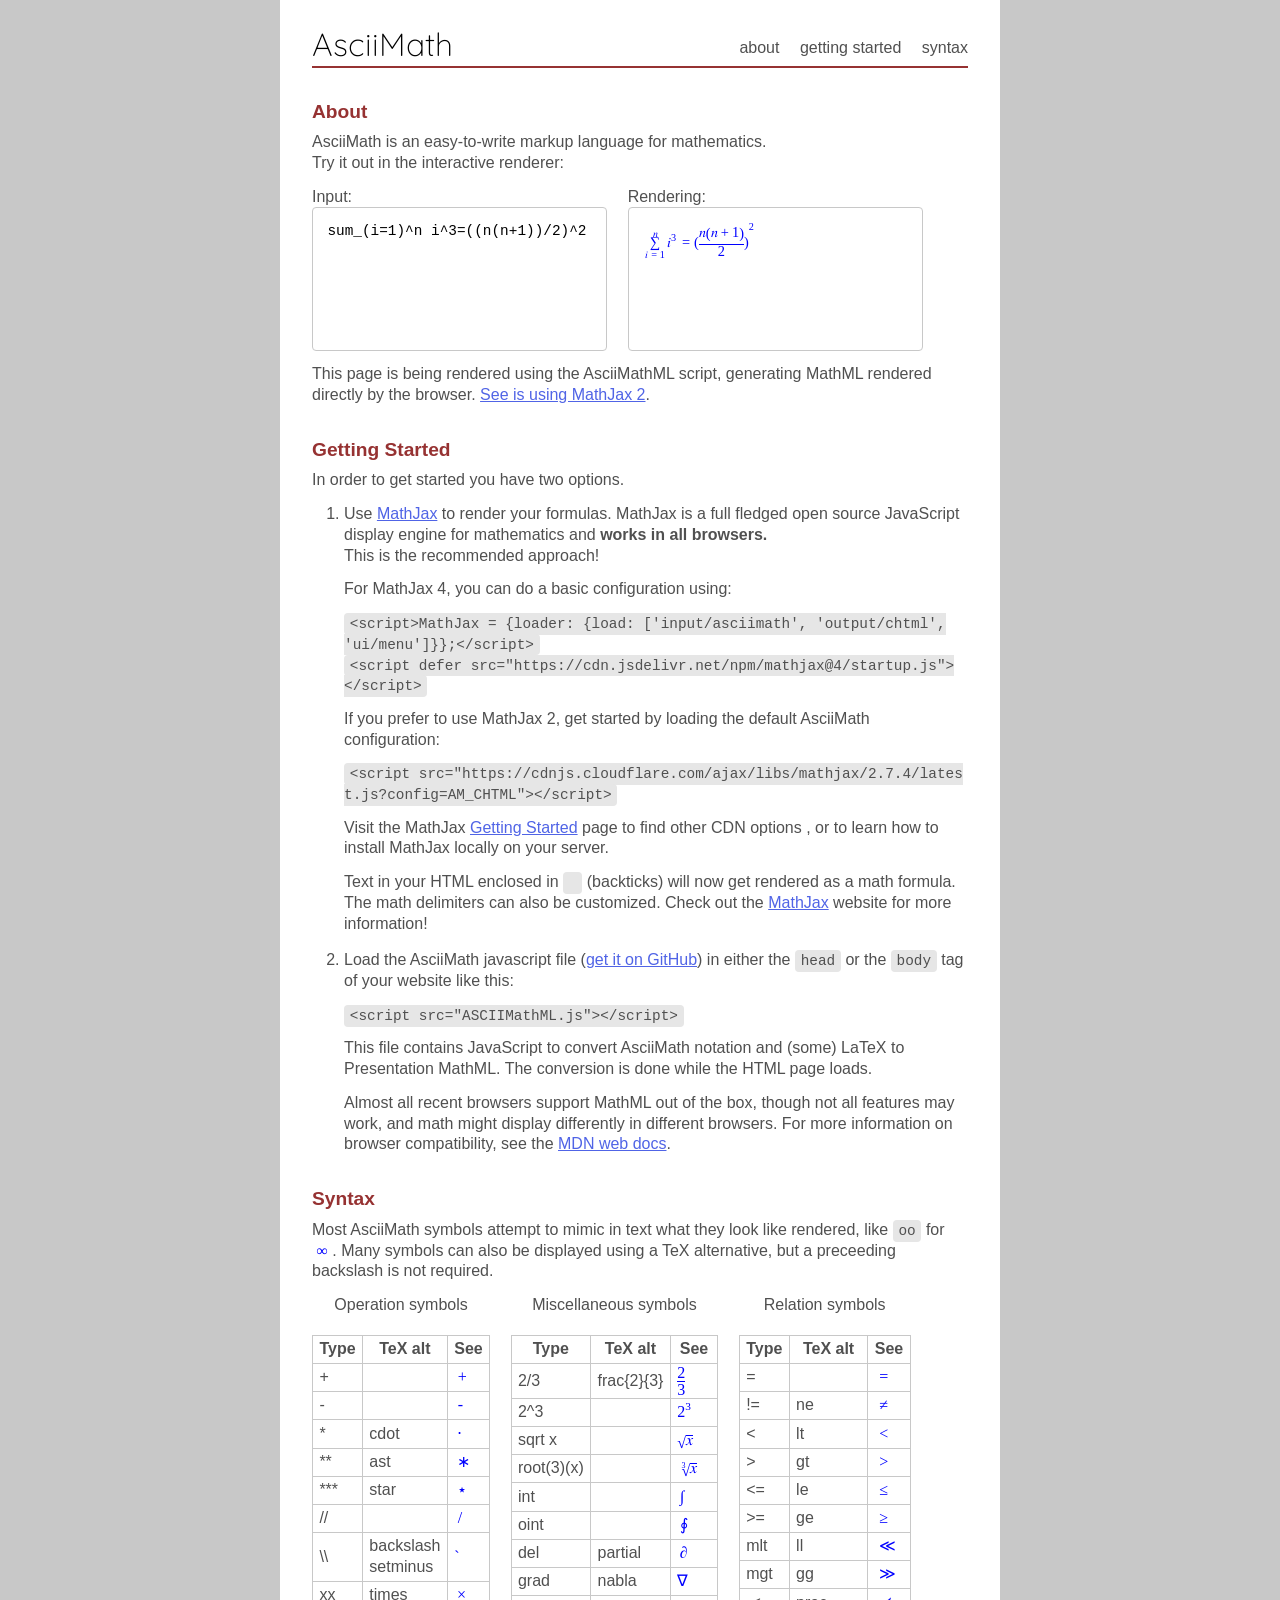
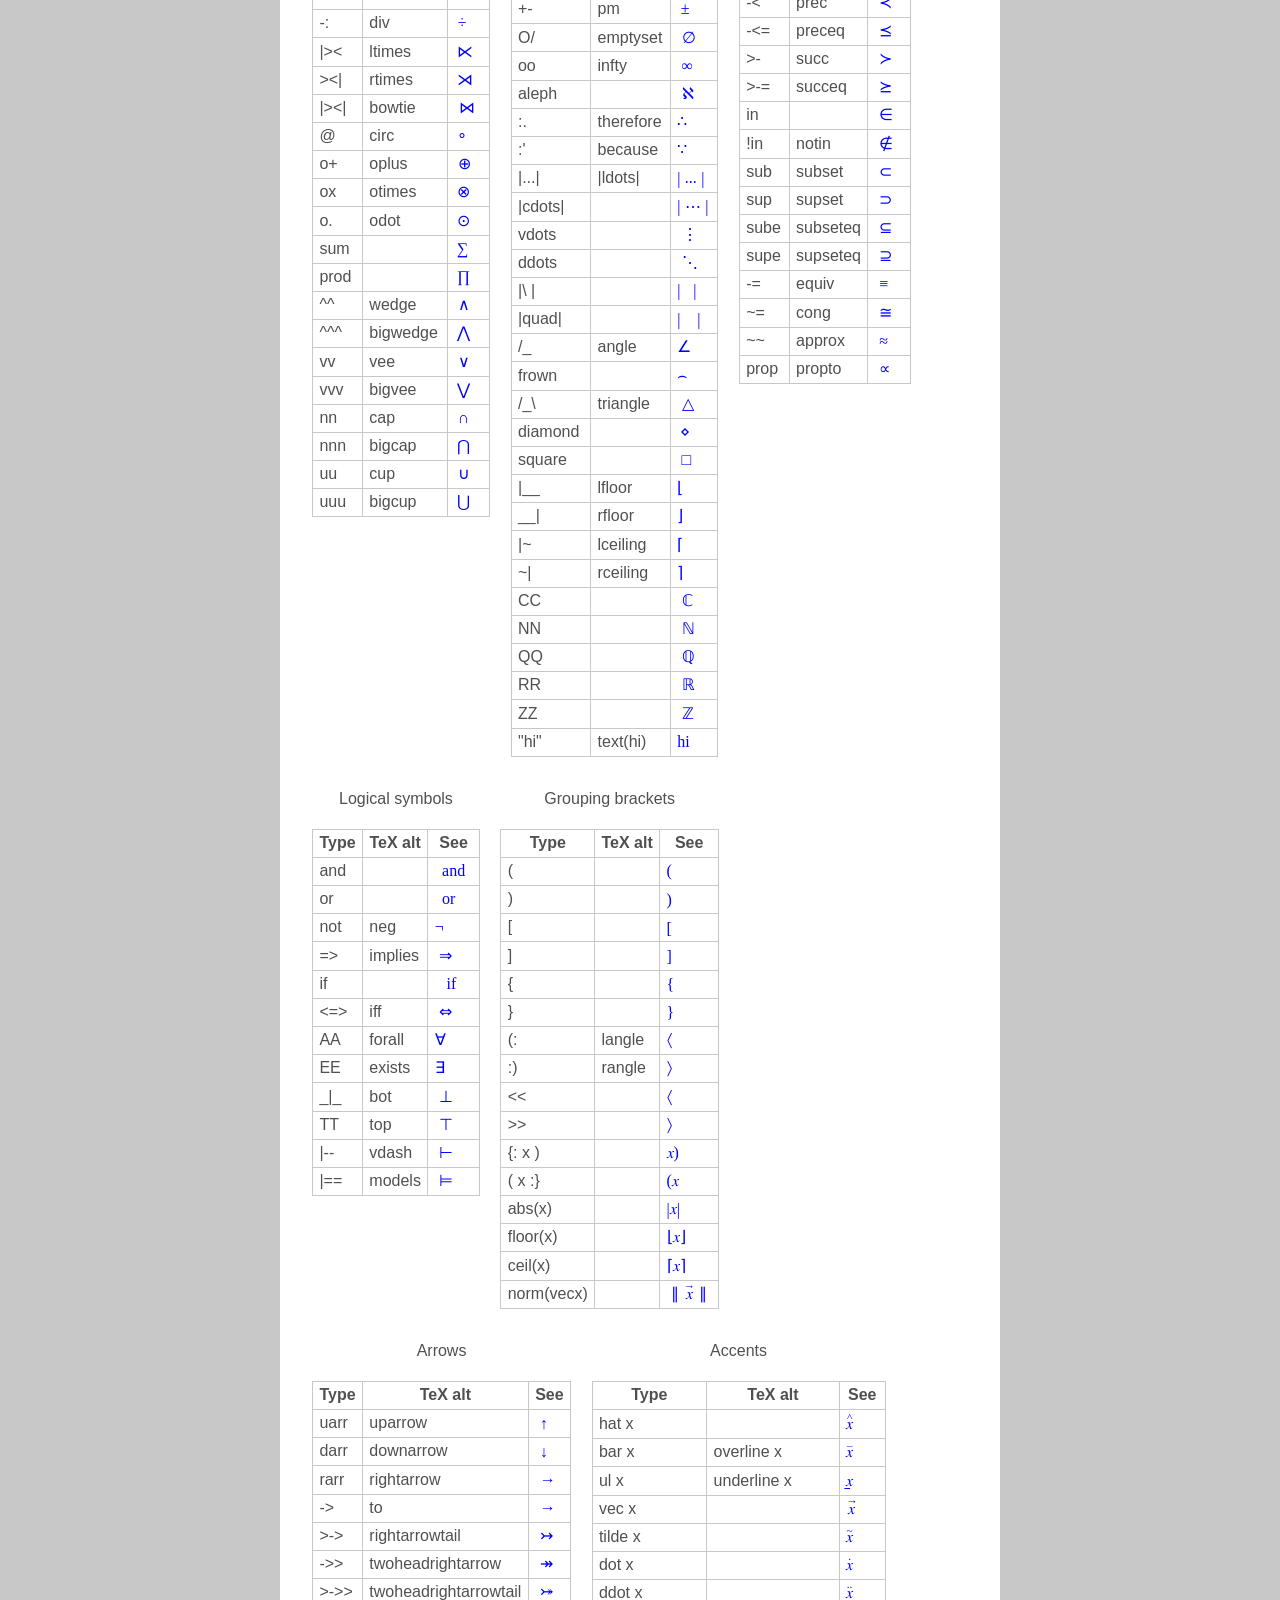
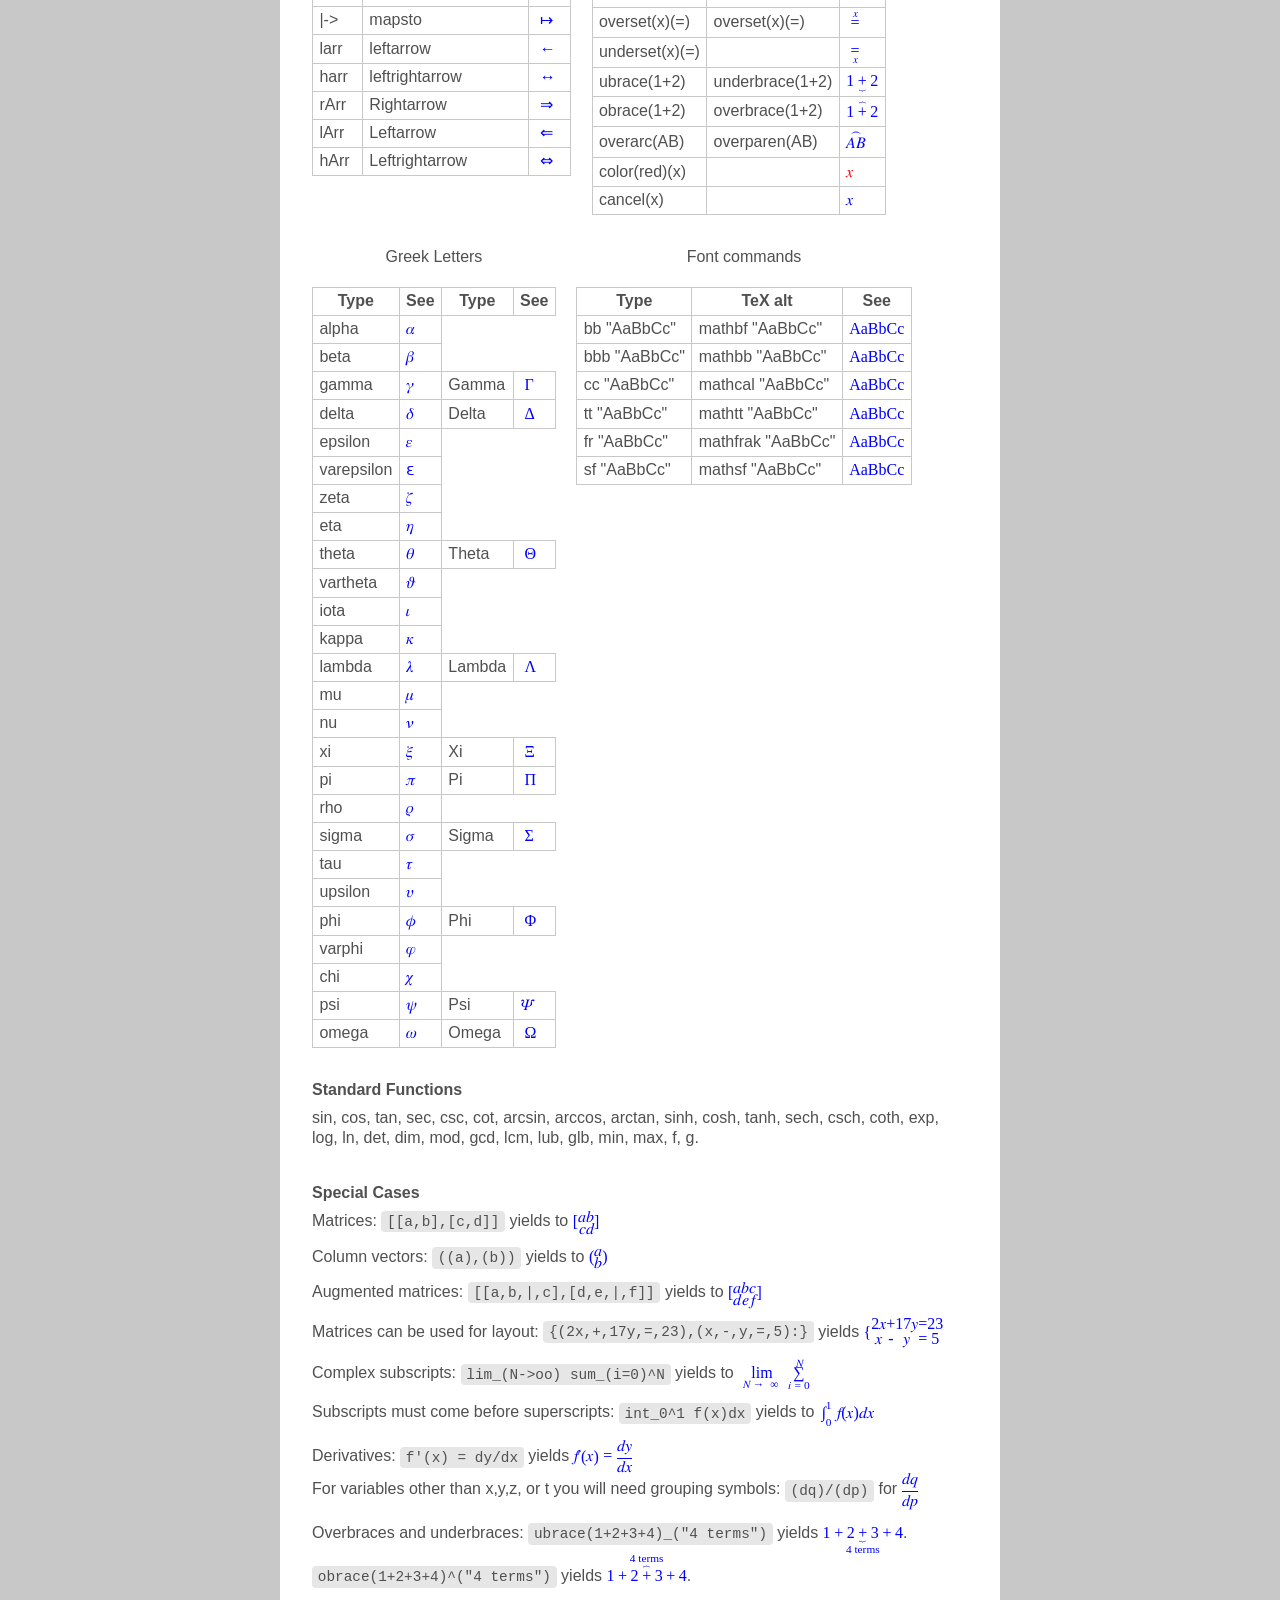
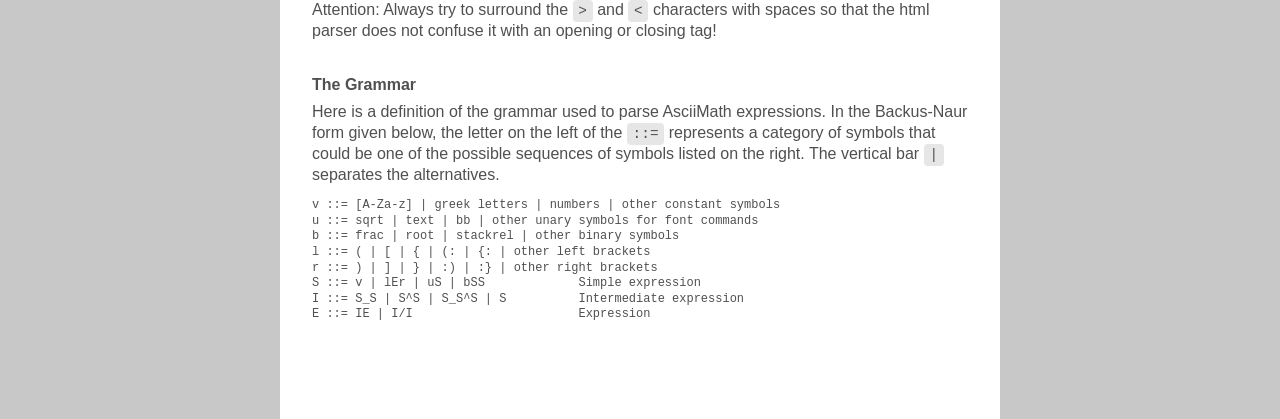
==== index-mathml.html @ 5b7b818e "Updates MathJax setup instructions, and details about native rendering. Adds page demoing native ren" ====
<!doctype html>
<html lang=en-US>
<head>
	<meta charset=UTF-8>
	<title>AsciiMath</title>
	<script>
	document.addEventListener('DOMContentLoaded', function () {
        document.getElementById('demoSource').addEventListener('input', function () {
            var demoSource = document.getElementById('demoSource');
            var demoRendering = document.getElementById('demoRendering');
            demoRendering.replaceChildren(asciimath.parseMath(demoSource.value));
        });
    });
	</script>
	<script src="js/ASCIIMathML.js"></script>
	</script>

	<link
		rel=icon
		href=img/favicon.ico
		sizes="16x16 32x32 48x48 64x64 128x128"
		type=image/x-icon>
	<link href=http://fonts.googleapis.com/css?family=Quicksand
			rel=stylesheet type=text/css>
	<link rel=stylesheet href=css/screen.css>
	<meta name=viewport
			content="width=device-width, initial-scale=0.8,
			minimum-scale=0.8, maximum-scale=10">
	</head>
<body>

<a id="forkMe" href="https://github.com/mathjax/asciimathml">
	Fork me on GitHub
</a>

<div id="wrapper">

<nav>
	<h1>AsciiMath</h1>

	<div id="links">
		<a href="#about">about</a>
		<a href="#gettingStarted">getting started</a>
		<a href="#syntax">syntax</a>
	</div>
</nav>

<article>
<section id="about">
	<h2>About</h2>

	<p>AsciiMath is an easy-to-write markup language for mathematics.<br>
		Try it out in the interactive renderer:</p>

	<div class="leftColumn">
		<label for="demoSource">Input:</label>
		<br/>

		<textarea class="ioArea" id="demoSource">sum_(i=1)^n i^3=((n(n+1))/2)^2</textarea>
	</div>

	<div class="rightColumn">
		<label for="demoRendering">Rendering:</label>
		<br/>

		<div class="ioArea" id="demoRendering">
			`sum_(i=1)^n i^3=((n(n+1))/2)^2`
		</div>
	</div>

    <p>This page is being rendered using the AsciiMathML script, 
        generating MathML rendered directly by the browser.
        <a href="index.html">See is using MathJax 2</a>.
    </p>
</section>

<section id="gettingStarted">
	<h2>Getting Started</h2>

	<p>In order to get started you have two options.
    </p>

	<ol>
		<li>
			<p>Use <a href=https://mathjax.org/>MathJax</a> to render your formulas.
				MathJax is a full fledged open source JavaScript display engine for
				mathematics and <strong>works in all browsers.</strong><br/>
				This is the recommended approach!</p>

			<p>For MathJax 4, you can do a basic configuration using:</p>
			<p>
				<code>&lt;script&gt;MathJax = {loader: {load: ['input/asciimath', 'output/chtml', 'ui/menu']}};&lt;/script&gt;</code><br/>
				<code>&lt;script defer src="https://cdn.jsdelivr.net/npm/mathjax@4/startup.js"&gt;&lt;/script&gt;</code>

			</p>
			<p>If you prefer to use MathJax 2, get started by loading the default AsciiMath configuration:</p>

			<p>
				<code>&lt;script
					src=&quot;https://cdnjs.cloudflare.com/ajax/libs/mathjax/2.7.4/latest.js?config=AM_CHTML&quot;&gt;&lt;/script&gt;</code>
			</p>
	
			<p>Visit the MathJax <a href="https://www.mathjax.org/#gettingstarted">Getting Started</a> 
				page to find other CDN options , or to learn how to install MathJax locally on your server.</p> 
				
			<p>Text in your HTML enclosed in <code>`</code> (backticks) will now get
				rendered as a math formula. The math delimiters can also be customized.
				Check out the <a href=https://mathjax.org/>MathJax</a> website for more
				information!</p>
		</li>
		<li>
			<p>Load the AsciiMath javascript file
				(<a href="http://git.io/X84VQQ">get it on GitHub</a>)
				in either the <code>head</code> or the <code>body</code>
				tag of your website like this:</p>

			<p>
				<code>&lt;script
					src=&quot;ASCIIMathML.js&quot;&gt;&lt;/script&gt;</code>
			</p>

			<p>This file contains JavaScript to convert AsciiMath
				notation and (some) LaTeX to Presentation MathML. The conversion
				is done while the HTML page loads.</p>

			<p>Almost all recent browsers support MathML out of the box,
				though not all features may work, and math might display 
				differently in different browsers.
				For more information on browser compatibility, see the 
				<a href="https://developer.mozilla.org/en-US/docs/Web/MathML/Element/math#browser_compatibility">MDN web docs</a>.</p>

		</li>
	</ol>
</section>

<section id="syntax">
<h2>Syntax</h2>

	<p>Most AsciiMath symbols attempt to mimic in text what they look like 
	   rendered, like <code>oo</code> for `oo`.  Many symbols can also be
	   displayed using a TeX alternative, but a preceeding backslash is not 
	   required.</p>
<table>
	<caption>Operation symbols</caption>
	<thead>
	<tr>
		<th>Type</th>
		<th>TeX alt</th>
		<th>See</th>
	</tr>
	</thead>
	<tbody>
	<tr>
		<td>+</td>
		<td></td>
		<td>`+`</td>
	</tr>
	<tr>
		<td>-</td>
		<td></td>
		<td>`-`</td>
	</tr>
	<tr>
		<td>*</td>
		<td>cdot</td>
		<td>`*`</td>
	</tr>
	<tr>
		<td>**</td>
		<td>ast</td>
		<td>`**`</td>
	</tr>
	<tr>
		<td>***</td>
		<td>star</td>
		<td>`***`</td>
	</tr>
	<tr>
		<td>//</td>
		<td></td>
		<td>`//`</td>
	</tr>
	<tr>
		<td>\\</td>
		<td>backslash<br/>setminus</td>
		<td>`\\`</td>
	</tr>
	<tr>
		<td>xx</td>
		<td>times</td>
		<td>`xx`</td>
	</tr>
	<tr>
		<td>-:</td>
		<td>div</td>
		<td>`-:`</td>
	</tr>
	<tr>
		<td>|&gt;&lt;</td>
		<td>ltimes</td>
		<td>`|&gt;&lt;`</td>
	</tr>
	<tr>
		<td>&gt;&lt;|</td>
		<td>rtimes</td>
		<td>`&gt;&lt;|`</td>
	</tr>
	<tr>
		<td>|&gt;&lt;|</td>
		<td>bowtie</td>
		<td>`|&gt;&lt;|`</td>
	</tr>
	
	<tr>
		<td>@</td>
		<td>circ</td>
		<td>`@`</td>
	</tr>
	<tr>
		<td>o+</td>
		<td>oplus</td>
		<td>`o+`</td>
	</tr>
	<tr>
		<td>ox</td>
		<td>otimes</td>
		<td>`ox`</td>
	</tr>
	<tr>
		<td>o.</td>
		<td>odot</td>
		<td>`o.`</td>
	</tr>
	<tr>
		<td>sum</td>
		<td></td>
		<td>`sum`</td>
	</tr>
	<tr>
		<td>prod</td>
		<td></td>
		<td>`prod`</td>
	</tr>
	<tr>
		<td>^^</td>
		<td>wedge</td>
		<td>`^^`</td>
	</tr>
	<tr>
		<td>^^^</td>
		<td>bigwedge</td>
		<td>`^^^`</td>
	</tr>
	<tr>
		<td>vv</td>
		<td>vee</td>
		<td>`vv`</td>
	</tr>
	<tr>
		<td>vvv</td>
		<td>bigvee</td>
		<td>`vvv`</td>
	</tr>
	<tr>
		<td>nn</td>
		<td>cap</td>
		<td>`nn`</td>
	</tr>
	<tr>
		<td>nnn</td>
		<td>bigcap</td>
		<td>`nnn`</td>
	</tr>
	<tr>
		<td>uu</td>
		<td>cup</td>
		<td>`uu`</td>
	</tr>
	<tr>
		<td>uuu</td>
		<td>bigcup</td>
		<td>`uuu`</td>
	</tr>
	</tbody>
</table>

<table>
	<caption>Miscellaneous symbols</caption>
	<thead>
	<tr>
		<th>Type</th>
		<th>TeX alt</th>
		<th>See</th>
	</tr>
	</thead>
	<tbody>
	<tr>
		<td>2/3</td>
		<td>frac{2}{3}</td>
		<td>`2/3`</td>
	</tr>
	<tr>
		<td>2^3</td>
		<td></td>
		<td>`2^3`</td>
	</tr>
	<tr>
		<td>sqrt x</td>
		<td></td>
		<td>`sqrt x`</td>
	</tr>

	<tr>
		<td>root(3)(x)</td>
		<td></td>
		<td>`root(3)(x)`</td>
	</tr>
	<tr>
		<td>int</td>
		<td></td>
		<td>`int`</td>
	</tr>

	<tr>
		<td>oint</td>
		<td></td>
		<td>`oint`</td>
	</tr>
	<tr>
		<td>del</td>
		<td>partial</td>
		<td>`del`</td>
	</tr>
	<tr>
		<td>grad</td>
		<td>nabla</td>
		<td>`grad`</td>
	</tr>
	<tr>
		<td>+-</td>
		<td>pm</td>
		<td>`+-`</td>
	</tr>
	<tr>
		<td>O/</td>
		<td>emptyset</td>
		<td>`O/`</td>
	</tr>
	<tr>
		<td>oo</td>
		<td>infty</td>
		<td>`oo`</td>
	</tr>
	<tr>
		<td>aleph</td>
		<td></td>
		<td>`aleph`</td>
	</tr>
	
	<tr>
		<td>:.</td>
		<td>therefore</td>
		<td>`:.`</td>
	</tr>
	<tr>
		<td>:'</td>
		<td>because</td>
		<td>`:'`</td>
	</tr>
	<tr>
		<td>|...|</td>
		<td>|ldots|</td>
		<td>`|...|`</td>
	</tr>
	<tr>
		<td>|cdots|</td>
		<td></td>
		<td>`|cdots|`</td>
	</tr>
	<tr>
		<td>vdots</td>
		<td></td>
		<td>`vdots`</td>
	</tr>
	<tr>
		<td>ddots</td>
		<td></td>
		<td>`ddots`</td>
	</tr>
	<tr>
		<td>|\ |</td>
		<td></td>
		<td>`|\ |`</td>
	</tr>
	<tr>
		<td>|quad|</td>
		<td></td>
		<td>`|quad|`</td>
	</tr>
	<tr>
		<td>/_</td>
		<td>angle</td>
		<td>`/_`</td>
	</tr>
	<tr>
		<td>frown</td>
		<td></td>
		<td>`frown`</td>
	</tr>
	<tr>
		<td>/_\</td>
		<td>triangle</td>
		<td>`/_\\ `</td>
	</tr>
	<tr>
		<td>diamond</td>
		<td></td>
		<td>`diamond`</td>
	</tr>
	<tr>
		<td>square</td>
		<td></td>
		<td>`square`</td>
	</tr>
	<tr>
		<td>|__</td>
		<td>lfloor</td>
		<td>`|__`</td>
	</tr>
	<tr>
		<td>__|</td>
		<td>rfloor</td>
		<td>`__|`</td>
	</tr>
	<tr>
		<td>|~</td>
		<td>lceiling</td>
		<td>`|~`</td>
	</tr>
	<tr>
		<td>~|</td>
		<td>rceiling</td>
		<td>`~|`</td>
	</tr>
	<tr>
		<td>CC</td>
		<td></td>
		<td>`CC`</td>
	</tr>
	<tr>
		<td>NN</td>
		<td></td>
		<td>`NN`</td>
	</tr>
	<tr>
		<td>QQ</td>
		<td></td>
		<td>`QQ`</td>
	</tr>
	<tr>
		<td>RR</td>
		<td></td>
		<td>`RR`</td>
	</tr>
	<tr>
		<td>ZZ</td>
		<td></td>
		<td>`ZZ`</td>
	</tr>
	<tr>
		<td>&quot;hi&quot;</td>
		<td>text(hi)</td>
		<td>`&quot;hi&quot;`</td>
	</tr>
	</tbody>
</table>

<table>
	<caption>Relation symbols</caption>
	<thead>
	<tr>
		<th>Type</th>
		<th>TeX alt</th>
		<th>See</th>
	</tr>
	</thead>
	<tbody>
	<tr>
		<td>=</td>
		<td></td>
		<td>`=`</td>
	</tr>
	<tr>
		<td>!=</td>
		<td>ne</td>
		<td>`!=`</td>
	</tr>
	<tr>
		<td>&lt;</td>
		<td>lt</td>
		<td>`&lt;`</td>
	</tr>
	<tr>
		<td>&gt;</td>
		<td>gt</td>
		<td>`&gt;`</td>
	</tr>
	<tr>
		<td>&lt;=</td>
		<td>le</td>
		<td>`&lt;=`</td>
	</tr>
	<tr>
		<td>&gt;=</td>
		<td>ge</td>
		<td>`&gt;=`</td>
	</tr>
	<tr>
		<td>mlt</td>
		<td>ll</td>
		<td>`mlt`</td>
	</tr>
	<tr>
		<td>mgt</td>
		<td>gg</td>
		<td>`mgt`</td>
	</tr>
	<tr>
		<td>-&lt;</td>
		<td>prec</td>
		<td>`-&lt;`</td>
	</tr>
	<tr>
		<td>-&lt;=</td>
		<td>preceq</td>
		<td>`-&lt;=`</td>
	</tr>
	<tr>
		<td>&gt;-</td>
		<td>succ</td>
		<td>`&gt;-`</td>
	</tr>
	<tr>
		<td>&gt;-=</td>
		<td>succeq</td>
		<td>`&gt;-=`</td>
	</tr>
	<tr>
		<td>in</td>
		<td></td>
		<td>`in`</td>
	</tr>
	<tr>
		<td>!in</td>
		<td>notin</td>
		<td>`!in`</td>
	</tr>
	<tr>
		<td>sub</td>
		<td>subset</td>
		<td>`sub`</td>
	</tr>
	<tr>
		<td>sup</td>
		<td>supset</td>
		<td>`sup`</td>
	</tr>
	<tr>
		<td>sube</td>
		<td>subseteq</td>
		<td>`sube`</td>
	</tr>
	<tr>
		<td>supe</td>
		<td>supseteq</td>
		<td>`supe`</td>
	</tr>
	<tr>
		<td>-=</td>
		<td>equiv</td>
		<td>`-=`</td>
	</tr>
	<tr>
		<td>~=</td>
		<td>cong</td>
		<td>`~=`</td>
	</tr>
	<tr>
		<td>~~</td>
		<td>approx</td>
		<td>`~~`</td>
	</tr>
	<tr>
		<td>prop</td>
		<td>propto</td>
		<td>`prop`</td>
	</tr>
	</tbody>
</table>

<table>
	<caption>Logical symbols</caption>
	<thead>
	<tr>
		<th>Type</th>
		<th>TeX alt</th>
		<th>See</th>
	</tr>
	</thead>
	<tbody>
	<tr>
		<td>and</td>
		<td></td>
		<td>`and`</td>
	</tr>
	<tr>
		<td>or</td>
		<td></td>
		<td>`or`</td>
	</tr>
	<tr>
		<td>not</td>
		<td>neg</td>
		<td>`not`</td>
	</tr>
	<tr>
		<td>=&gt;</td>
		<td>implies</td>
		<td>`=&gt;`</td>
	</tr>
	<tr>
		<td>if</td>
		<td></td>
		<td>`if`</td>
	</tr>
	<tr>
		<td>&lt;=&gt;</td>
		<td>iff</td>
		<td>`iff`</td>
	</tr>
	<tr>
		<td>AA</td>
		<td>forall</td>
		<td>`AA`</td>
	</tr>
	<tr>
		<td>EE</td>
		<td>exists</td>	
		<td>`EE`</td>
	</tr>
	<tr>
		<td>_|_</td>
		<td>bot</td>
		<td>`_|_`</td>
	</tr>
	<tr>
		<td>TT</td>
		<td>top</td>
		<td>`TT`</td>
	</tr>
	<tr>
		<td>|--</td>
		<td>vdash</td>
		<td>`|--`</td>
	</tr>
	<tr>
		<td>|==</td>
		<td>models</td>
		<td>`|==`</td>
	</tr>
	</tbody>
</table>

<table>
	<caption>Grouping brackets</caption>
	<thead>
	<tr>
		<th>Type</th>
		<th>TeX alt</th>
		<th>See</th>
	</tr>
	</thead>
	<tbody>
	<tr>
		<td>(</td>
		<td></td>
		<td>`(`</td>
	</tr>
	<tr>
		<td>)</td>
		<td></td>
		<td>`)`</td>
	</tr>
	<tr>
		<td>[</td>
		<td></td>
		<td>`[`</td>
	</tr>
	<tr>
		<td>]</td>
		<td></td>
		<td>`]`</td>
	</tr>
	<tr>
		<td>{</td>
		<td></td>
		<td>`{`</td>
	</tr>
	<tr>
		<td>}</td>
		<td></td>
		<td>`}`</td>
	</tr>
	<tr>
		<td>(:</td>
		<td>langle</td>
		<td>`(:`</td>
	</tr>
	<tr>
		<td>:)</td>
		<td>rangle</td>
		<td>`:)`</td>
	</tr>
	<tr>
		<td>&lt;&lt;</td>
		<td></td>
		<td>`&lt;&lt;`</td>
	</tr>
	<tr>
		<td>&gt;&gt;</td>
		<td></td>
		<td>`&gt;&gt;`</td>
	</tr> 
	<tr>
		<td>{: x )</td>
		<td></td>
		<td>`{: x )`</td>
	</tr>
	<tr>
		<td>( x :}</td>
		<td></td>
		<td>`( x :}`</td>
	</tr>    
	<tr>
		<td>abs(x)</td>
		<td></td>
		<td>`abs(x)`</td>
	</tr>
	<tr>
		<td>floor(x)</td>
		<td></td>
		<td>`floor(x)`</td>
	</tr>
	<tr>
		<td>ceil(x)</td>
		<td></td>
		<td>`ceil(x)`</td>
	</tr>
	<tr>
		<td>norm(vecx)</td>
		<td></td>
		<td>`norm(vecx)`</td>
	</tr>
	</tbody>
</table>

<table>
	<caption>Arrows</caption>
	<thead>
	<tr>
		<th>Type</th>
		<th>TeX alt</th>
		<th>See</th>
	</tr>
	</thead>
	<tbody>
	<tr>
		<td>uarr</td>
		<td>uparrow</td>
		<td>`uarr`</td>
	</tr>
	<tr>
		<td>darr</td>
		<td>downarrow</td>
		<td>`darr`</td>
	</tr>
	<tr>
		<td>rarr</td>
		<td>rightarrow</td>
		<td>`rarr`</td>
	</tr>
	<tr>
		<td>-&gt;</td>
		<td>to</td>
		<td>`-&gt;`</td>
	</tr>
	<tr>
		<td>&gt;-&gt;</td>
		<td>rightarrowtail</td>
		<td>`&gt;-&gt;`</td>
	</tr>
	<tr>
		<td>-&gt;&gt;</td>
		<td>twoheadrightarrow</td>
		<td>`-&gt;&gt;`</td>
	</tr>
	<tr>
		<td>&gt;-&gt;&gt;</td>
		<td>twoheadrightarrowtail</td>
		<td>`&gt;-&gt;&gt;`</td>
	</tr>
	<tr>
		<td>|-&gt;</td>
		<td>mapsto</td>
		<td>`|-&gt;`</td>
	</tr>
	<tr>
		<td>larr</td>
		<td>leftarrow</td>
		<td>`larr`</td>
	</tr>
	<tr>
		<td>harr</td>
		<td>leftrightarrow</td>
		<td>`harr`</td>
	</tr>
	<tr>
		<td>rArr</td>
		<td>Rightarrow</td>
		<td>`rArr`</td>
	</tr>
	<tr>
		<td>lArr</td>
		<td>Leftarrow</td>
		<td>`lArr`</td>
	</tr>
	<tr>
		<td>hArr</td>
		<td>Leftrightarrow</td>
		<td>`hArr`</td>
	</tr>
	</tbody>
</table>

<table>
	<caption>Accents</caption>
	<thead>
	<tr>
		<th>Type</th>
		<th>TeX alt</th>
		<th>See</th>
	</tr>
	</thead>
	<tbody>
	<tr>
		<td>hat x</td>
		<td></td>
		<td>`hat x`</td>
	</tr>
	<tr>
		<td>bar x</td>
		<td>overline x</td>
		<td>`bar x`</td>
	</tr>
	<tr>
		<td>ul x</td>
		<td>underline x</td>
		<td>`ul x`</td>
	</tr>
	<tr>
		<td>vec x</td>
		<td></td>
		<td>`vec x`</td>
	</tr>
	<tr>
		<td>tilde x</td>
		<td></td>
		<td>`tilde x`</td>
	</tr>
	<tr>
		<td>dot x</td>
		<td></td>
		<td>`dot x`</td>
	</tr>
	<tr>
		<td>ddot x</td>
		<td></td>
		<td>`ddot x`</td>
	</tr>
	<tr>
		<td>overset(x)(=)</td>
		<td>overset(x)(=)</td>
		<td>`overset(x)(=)`</td>
	</tr>
	<tr>
		<td>underset(x)(=)</td>
		<td></td>
		<td>`underset(x)(=)`</td>
	</tr>
	<tr>
		<td>ubrace(1+2)</td>
		<td>underbrace(1+2)</td>
		<td>`ubrace(1+2)`</td>
	</tr>
	<tr>
		<td>obrace(1+2)</td>
		<td>overbrace(1+2)</td>
		<td>`obrace(1+2)`</td>
	</tr>
	<tr>
		<td>overarc(AB)</td>
		<td>overparen(AB)</td>
		<td>`overarc(AB)`</td>
	</tr>
	<tr>
		<td>color(red)(x)</td>
		<td></td>
		<td>`color(red)(x)`</td>
	</tr>
	<tr>
		<td>cancel(x)</td>
		<td></td>
		<td>`cancel(x)`</td>
	</tr>
	</tbody>
</table>

<table>
	<caption>Greek Letters</caption>
	<thead>
	<tr>
		<th>Type</th>
		<th>See</th>
		<th>Type</th>
		<th>See</th>
	</tr>
	</thead>
	<tbody>
	<tr>
		<td>alpha</td>
		<td>`alpha`</td>
	</tr>
	<tr>
		<td>beta</td>
		<td>`beta`</td>
	</tr>
	<tr>
		<td>gamma</td>
		<td>`gamma`</td>
		<td>Gamma</td>
		<td>`Gamma`</td>
	</tr>
	<tr>
		<td>delta</td>
		<td>`delta`</td>
		<td>Delta</td>
		<td>`Delta`</td>
	</tr>
	<tr>
		<td>epsilon</td>
		<td>`epsilon`</td>
	</tr>
	<tr>
		<td>varepsilon</td>
		<td>`varepsilon`</td>
	</tr>
	<tr>
		<td>zeta</td>
		<td>`zeta`</td>
	</tr>
	<tr>
		<td>eta</td>
		<td>`eta`</td>
	</tr>
	<tr>
		<td>theta</td>
		<td>`theta`</td>
		<td>Theta</td>
		<td>`Theta`</td>
	</tr>
	<tr>
		<td>vartheta</td>
		<td>`vartheta`</td>
	</tr>
	<tr>
		<td>iota</td>
		<td>`iota`</td>
	</tr>
	<tr>
		<td>kappa</td>
		<td>`kappa`</td>
	</tr>
	<tr>
		<td>lambda</td>
		<td>`lambda`</td>
		<td>Lambda</td>
		<td>`Lambda`</td>
	</tr>
	<tr>
		<td>mu</td>
		<td>`mu`</td>
	</tr>
	<tr>
		<td>nu</td>
		<td>`nu`</td>
	</tr>
	<tr>
		<td>xi</td>
		<td>`xi`</td>
		<td>Xi</td>
		<td>`Xi`</td>
	</tr>
	<tr>
		<td>pi</td>
		<td>`pi`</td>
		<td>Pi</td>
		<td>`Pi`</td>
	</tr>
	<tr>
		<td>rho</td>
		<td>`rho`</td>
	</tr>
	<tr>
		<td>sigma</td>
		<td>`sigma`</td>
		<td>Sigma</td>
		<td>`Sigma`</td>
	</tr>
	<tr>
		<td>tau</td>
		<td>`tau`</td>
	</tr>
	
	<tr>
		<td>upsilon</td>
		<td>`upsilon`</td>
	</tr>
	<tr>
		<td>phi</td>
		<td>`phi`</td>
		<td>Phi</td>
		<td>`Phi`</td>
	</tr>
	<tr>
		<td>varphi</td>
		<td>`varphi`</td>
	</tr>
	<tr>
		<td>chi</td>
		<td>`chi`</td>
	</tr>
	<tr>
		<td>psi</td>
		<td>`psi`</td>
		<td>Psi</td>
		<td>`Psi`</td>
	</tr>
	<tr>
		<td>omega</td>
		<td>`omega`</td>
		<td>Omega</td>
		<td>`Omega`</td>
	</tr>

	</tbody>
</table>

<table>
	<caption>Font commands</caption>
	<thead>
	<tr>
		<th>Type</th>
		<th>TeX alt</th>
		<th>See</th>
	</tr>
	</thead>
	<tbody>
	<tr>
		<td>bb "AaBbCc"</td>
		<td>mathbf "AaBbCc"</td>
		<td>`bb "AaBbCc"`</td>
	</tr>
	<tr>
		<td>bbb "AaBbCc"</td>
		<td>mathbb "AaBbCc"</td>
		<td>`bbb "AaBbCc"`</td>
	</tr>
	<tr>
		<td>cc "AaBbCc"</td>
		<td>mathcal "AaBbCc"</td>
		<td>`cc "AaBbCc"`</td>
	</tr>
	<tr>
		<td>tt "AaBbCc"</td>
		<td>mathtt "AaBbCc"</td>
		<td>`tt "AaBbCc"`</td>
	</tr>
	<tr>
		<td>fr "AaBbCc"</td>
		<td>mathfrak "AaBbCc"</td>
		<td>`fr "AaBbCc"`</td>
	</tr>
	<tr>
		<td>sf "AaBbCc"</td>
		<td>mathsf "AaBbCc"</td>
		<td>`sf "AaBbCc"`</td>
	</tr>
	</tbody>
</table>
<br/>

<h3>Standard Functions</h3>

<p>sin, cos, tan, sec, csc, cot, 
arcsin, arccos, arctan, sinh, cosh, tanh, sech, csch, coth, exp, log, ln,
det, dim, mod, gcd, lcm, lub, glb, min, max, f, g.</p>

<br/>

<h3>Special Cases</h3>

<p>Matrices: <code>[[a,b],[c,d]]</code> yields to `[[a,b],[c,d]]`</p>

<p>Column vectors: <code>((a),(b))</code> yields to `((a),(b))`</p>

<p>Augmented matrices: <code>[[a,b,|,c],[d,e,|,f]]</code> yields to `[[a,b,|,c],[d,e,|,f]]`</p>

<p>Matrices can be used for layout:
 <code>{(2x,+,17y,=,23),(x,-,y,=,5):}</code> yields
 `{(2x,+,17y,=,23),(x,-,y,=,5):}`</p>
 
<p>Complex subscripts: <code>lim_(N->oo) sum_(i=0)^N</code> yields to `lim_(N->oo) sum_(i=0)^N`</p>

<p>Subscripts must come before superscripts:
	<code>int_0^1 f(x)dx</code> yields to `int_0^1 f(x)dx`</p>
	
<p>Derivatives: <code> f'(x) = dy/dx</code> yields `f'(x) = dy/dx`<br/>
	For variables other than x,y,z, or t you will need grouping symbols: 
	<code> (dq)/(dp)</code> for `(dq)/(dp)`</p>

<p>Overbraces and underbraces:
	<code>ubrace(1+2+3+4)_("4 terms")</code> yields `ubrace(1+2+3+4)_("4 terms")`.<br/>
	<code>obrace(1+2+3+4)^("4 terms")</code> yields `obrace(1+2+3+4)^("4 terms")`.
</p>

<p>Attention: Always try to surround the <code>&gt;</code> and
	<code>&lt;</code> characters with spaces so that the html parser does not
	confuse it with an opening or closing tag!</p>
<br/>


<h3>The Grammar</h3>

<p>Here is a definition of the grammar used to parse AsciiMath expressions.
	In the Backus-Naur form given below, the letter on the left of the
	<code>::=</code> represents a category of symbols that could be one
	of the possible sequences of symbols listed on the right.
	The vertical bar <code>|</code> separates the alternatives.</p>

<pre id=grammar>
v ::= [A-Za-z] | greek letters | numbers | other constant symbols
u ::= sqrt | text | bb | other unary symbols for font commands
b ::= frac | root | stackrel | other binary symbols
l ::= ( | [ | { | (: | {: | other left brackets
r ::= ) | ] | } | :) | :} | other right brackets
S ::= v | lEr | uS | bSS             Simple expression
I ::= S_S | S^S | S_S^S | S          Intermediate expression
E ::= IE | I/I                       Expression
</pre>

</section>

</article>
</div>


</body>
</html>
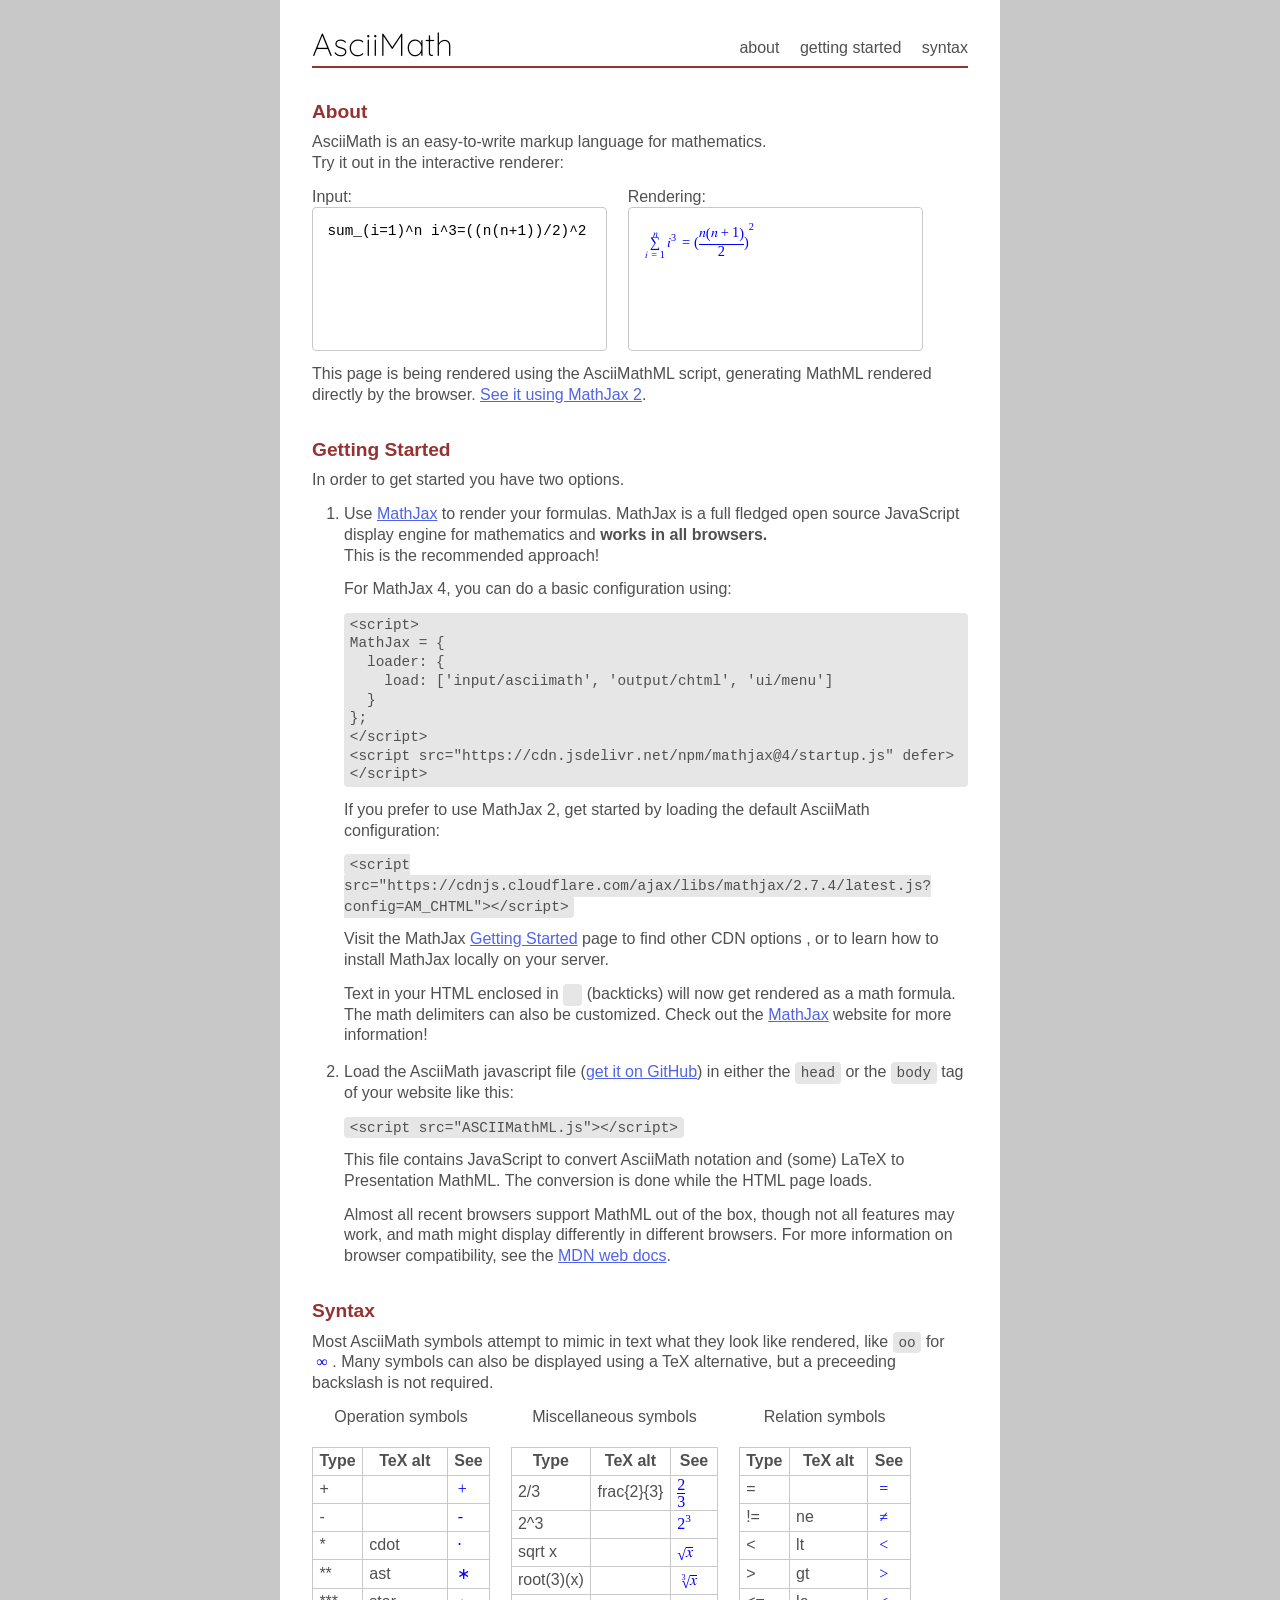
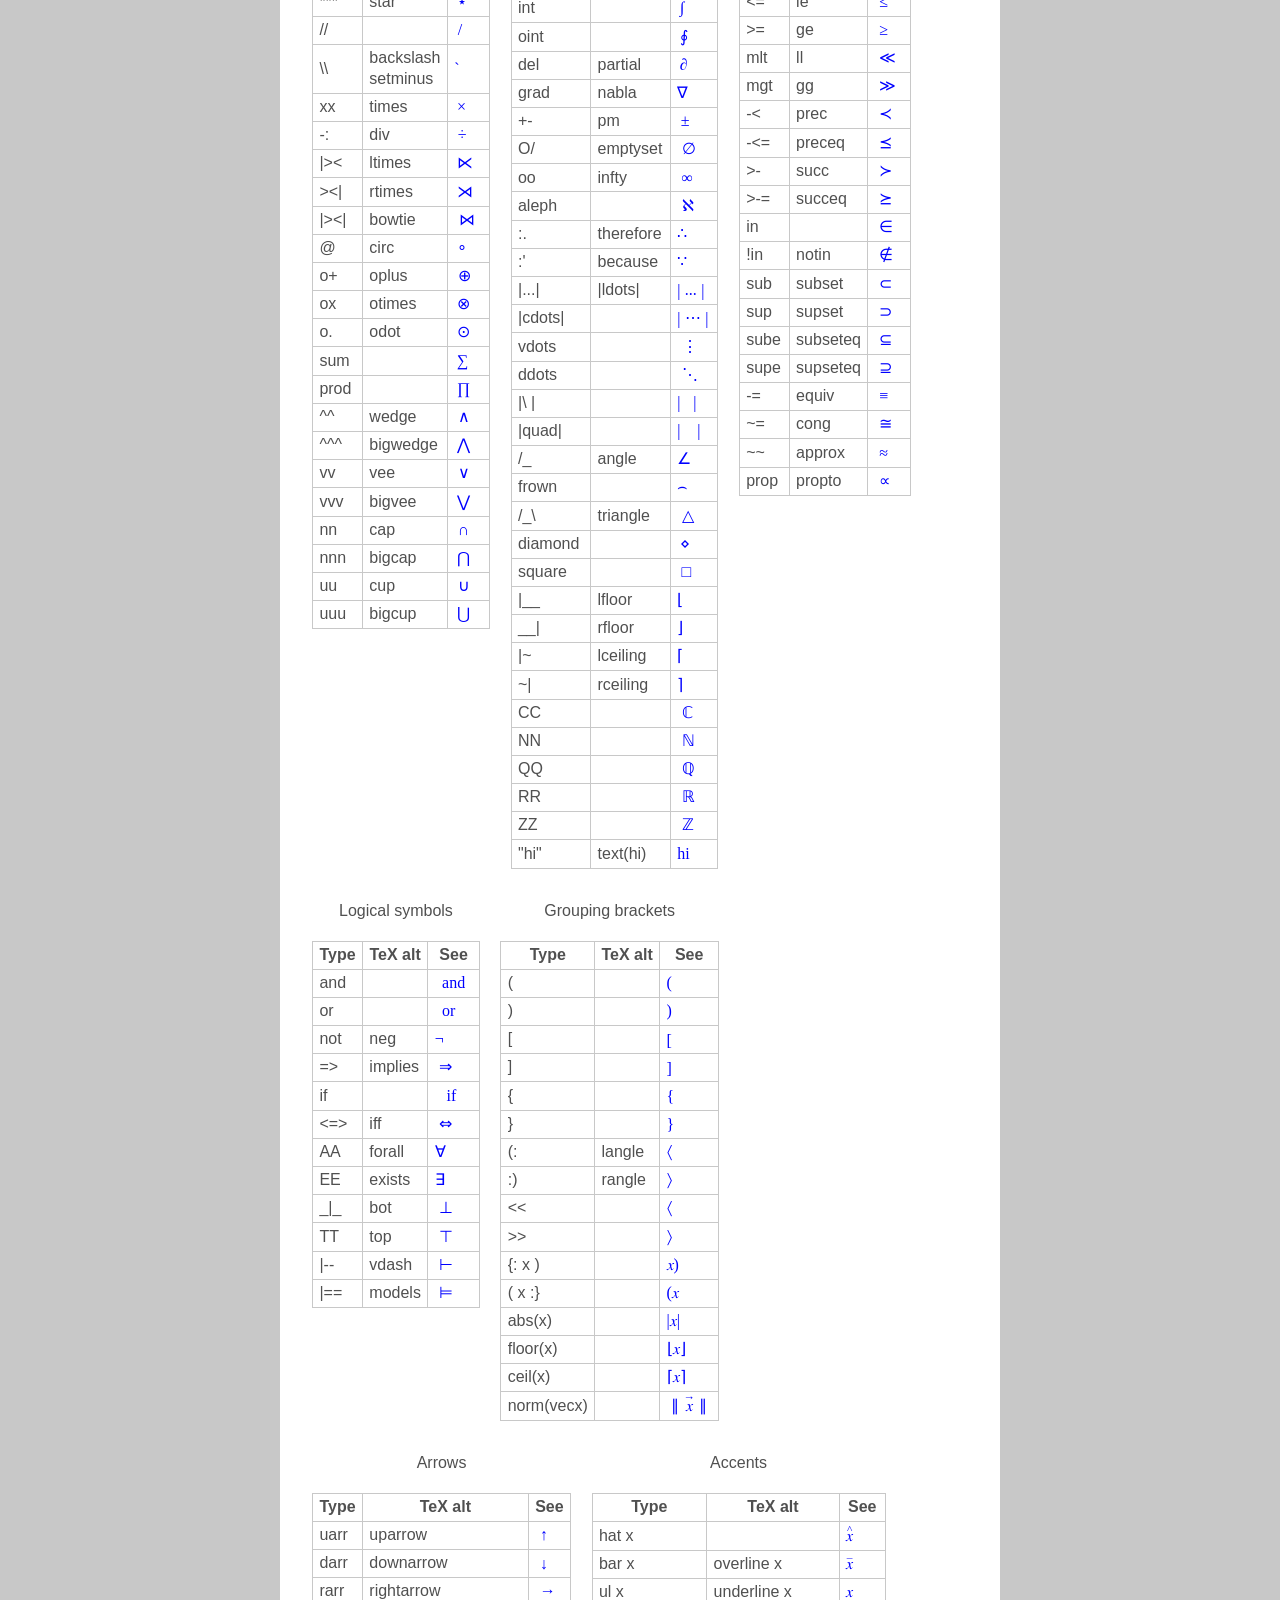
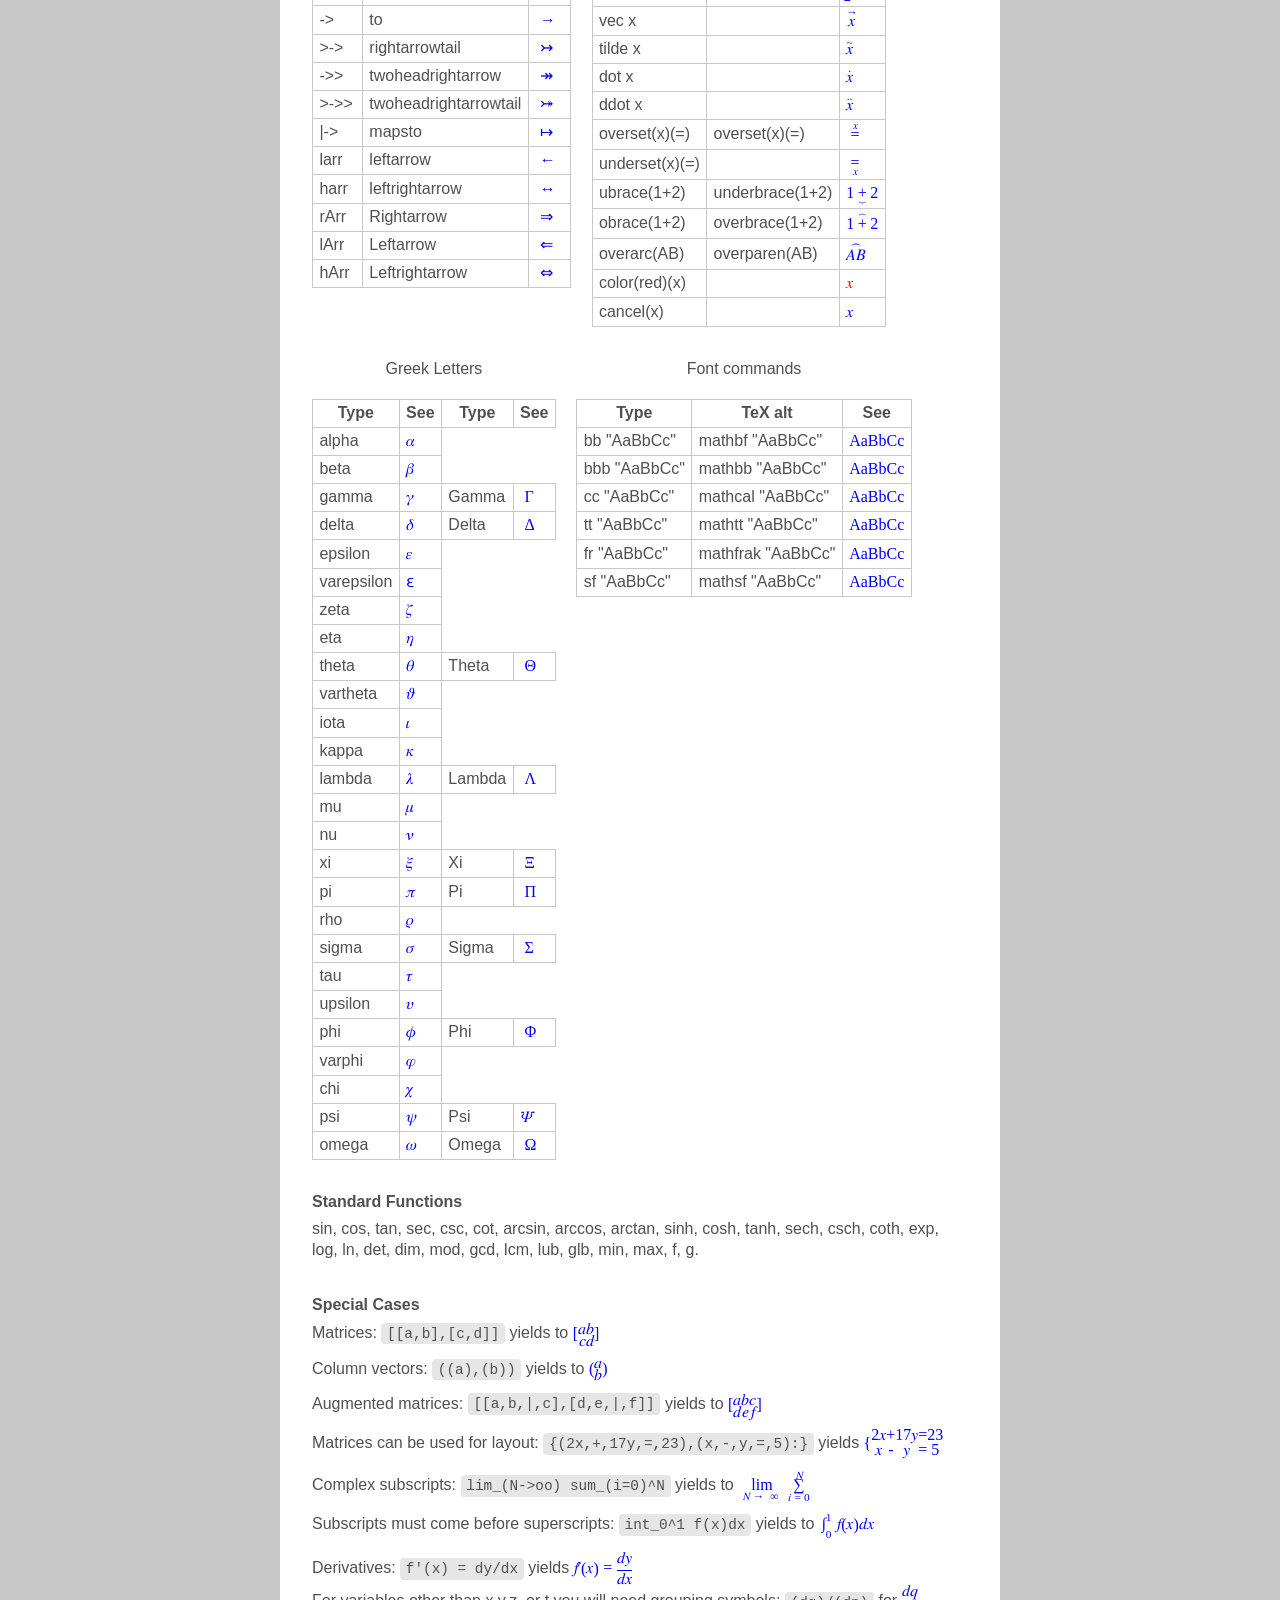
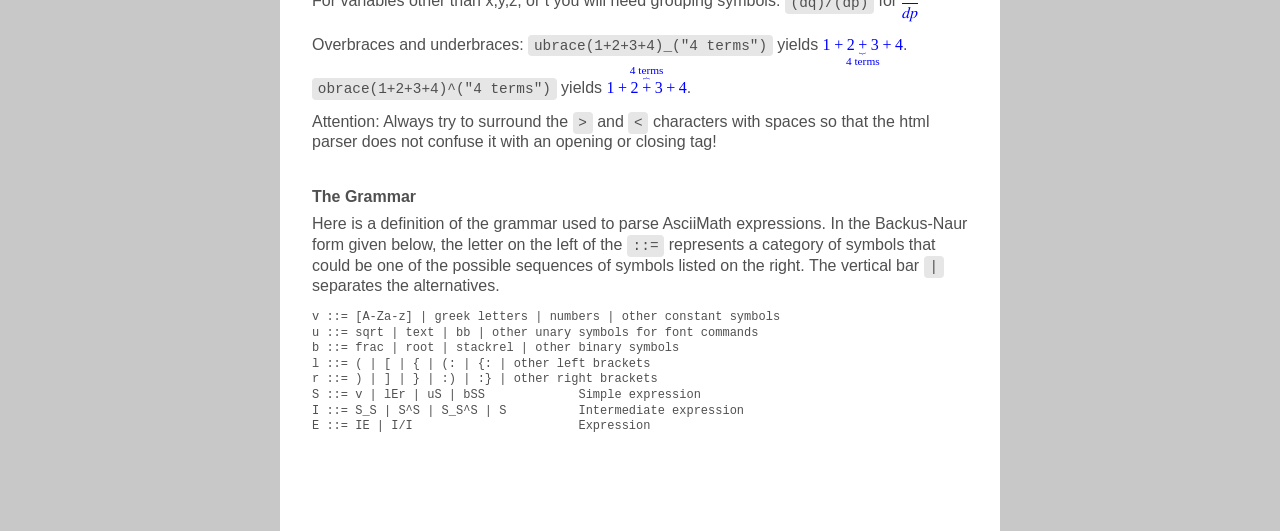
==== commit fb45a017: "fix some typos, improve script layout" ====
--- a/index-mathml.html
+++ b/index-mathml.html
@@ -70,7 +70,7 @@
 
     <p>This page is being rendered using the AsciiMathML script, 
         generating MathML rendered directly by the browser.
-        <a href="index.html">See is using MathJax 2</a>.
+        <a href="index.html">See it using MathJax 2</a>.
     </p>
 </section>
 
@@ -89,9 +89,16 @@
 
 			<p>For MathJax 4, you can do a basic configuration using:</p>
 			<p>
-				<code>&lt;script&gt;MathJax = {loader: {load: ['input/asciimath', 'output/chtml', 'ui/menu']}};&lt;/script&gt;</code><br/>
-				<code>&lt;script defer src="https://cdn.jsdelivr.net/npm/mathjax@4/startup.js"&gt;&lt;/script&gt;</code>
-
+<pre class="code">
+&lt;script&gt;
+MathJax = {
+  loader: {
+    load: ['input/asciimath', 'output/chtml', 'ui/menu']
+  }
+};
+&lt;/script&gt;	
+&lt;script src="https://cdn.jsdelivr.net/npm/mathjax@4/startup.js" defer&gt;&lt;/script&gt;
+</pre>
 			</p>
 			<p>If you prefer to use MathJax 2, get started by loading the default AsciiMath configuration:</p>
 
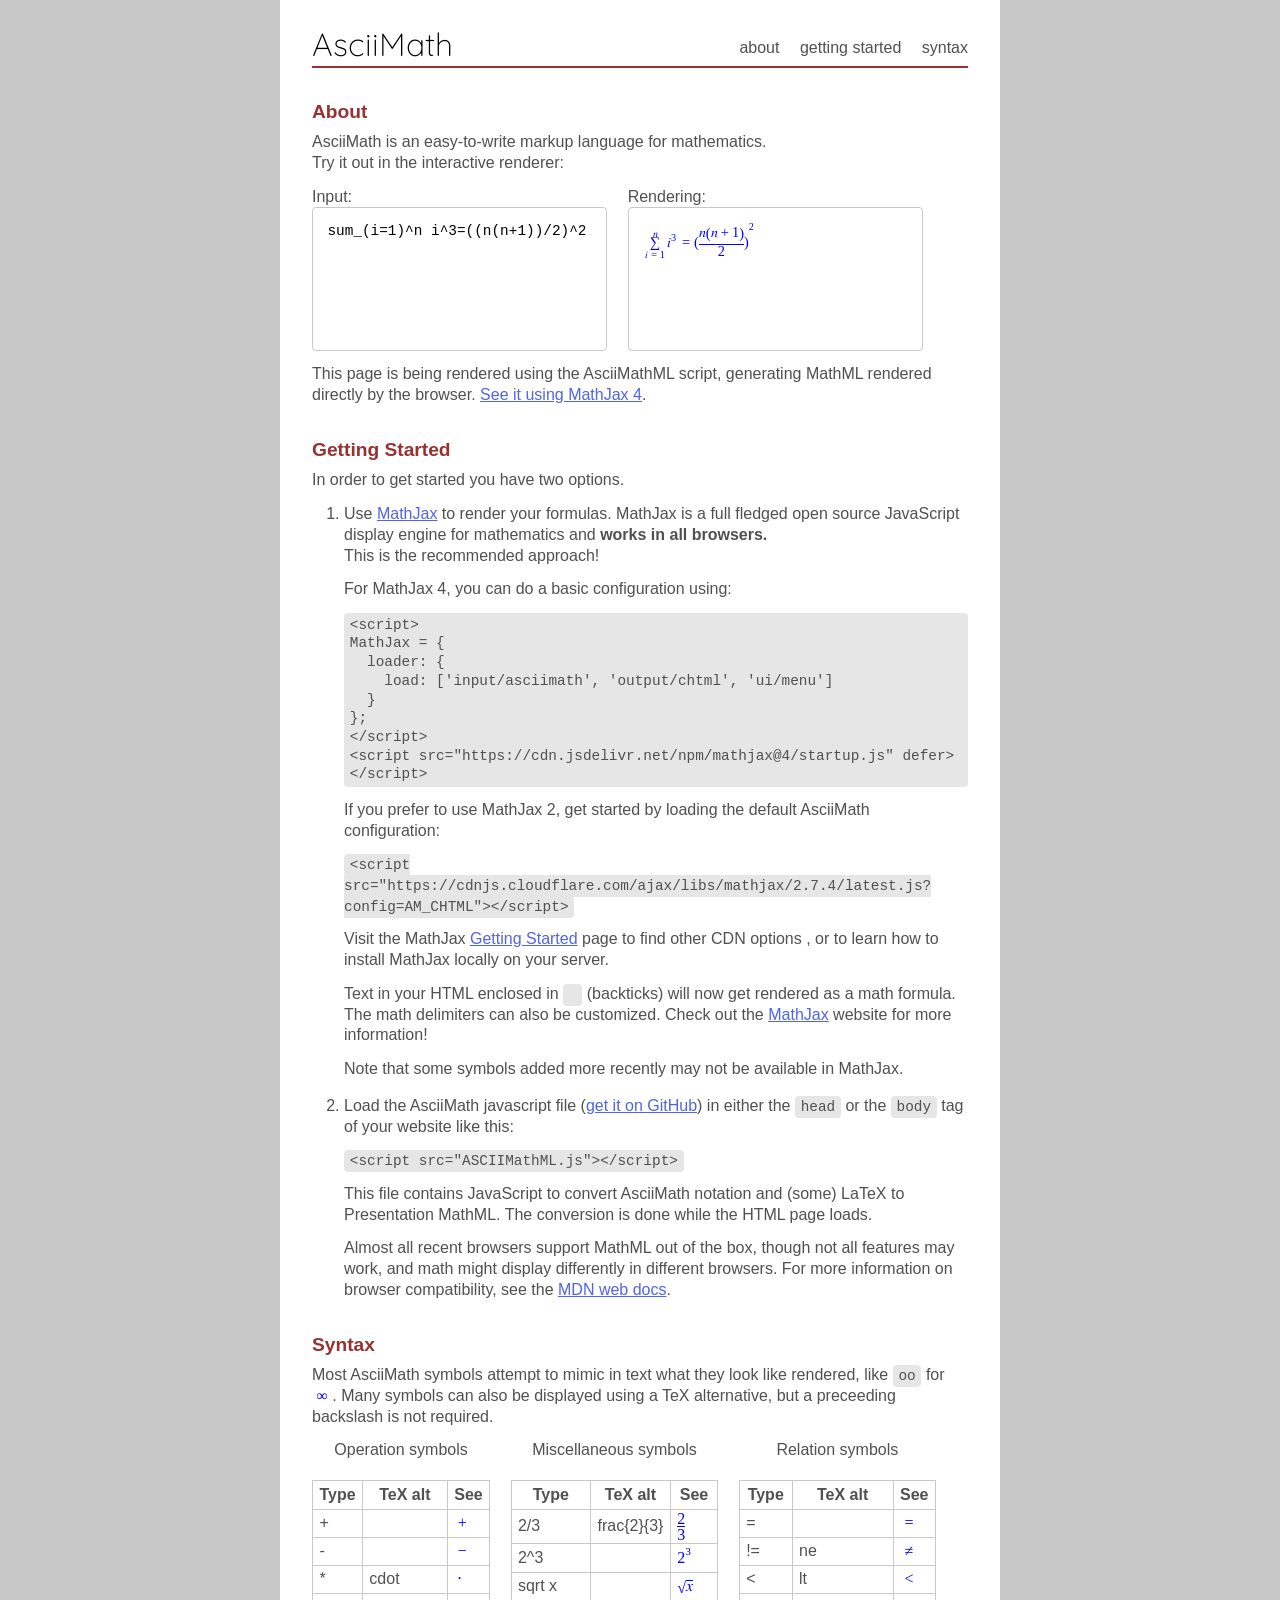
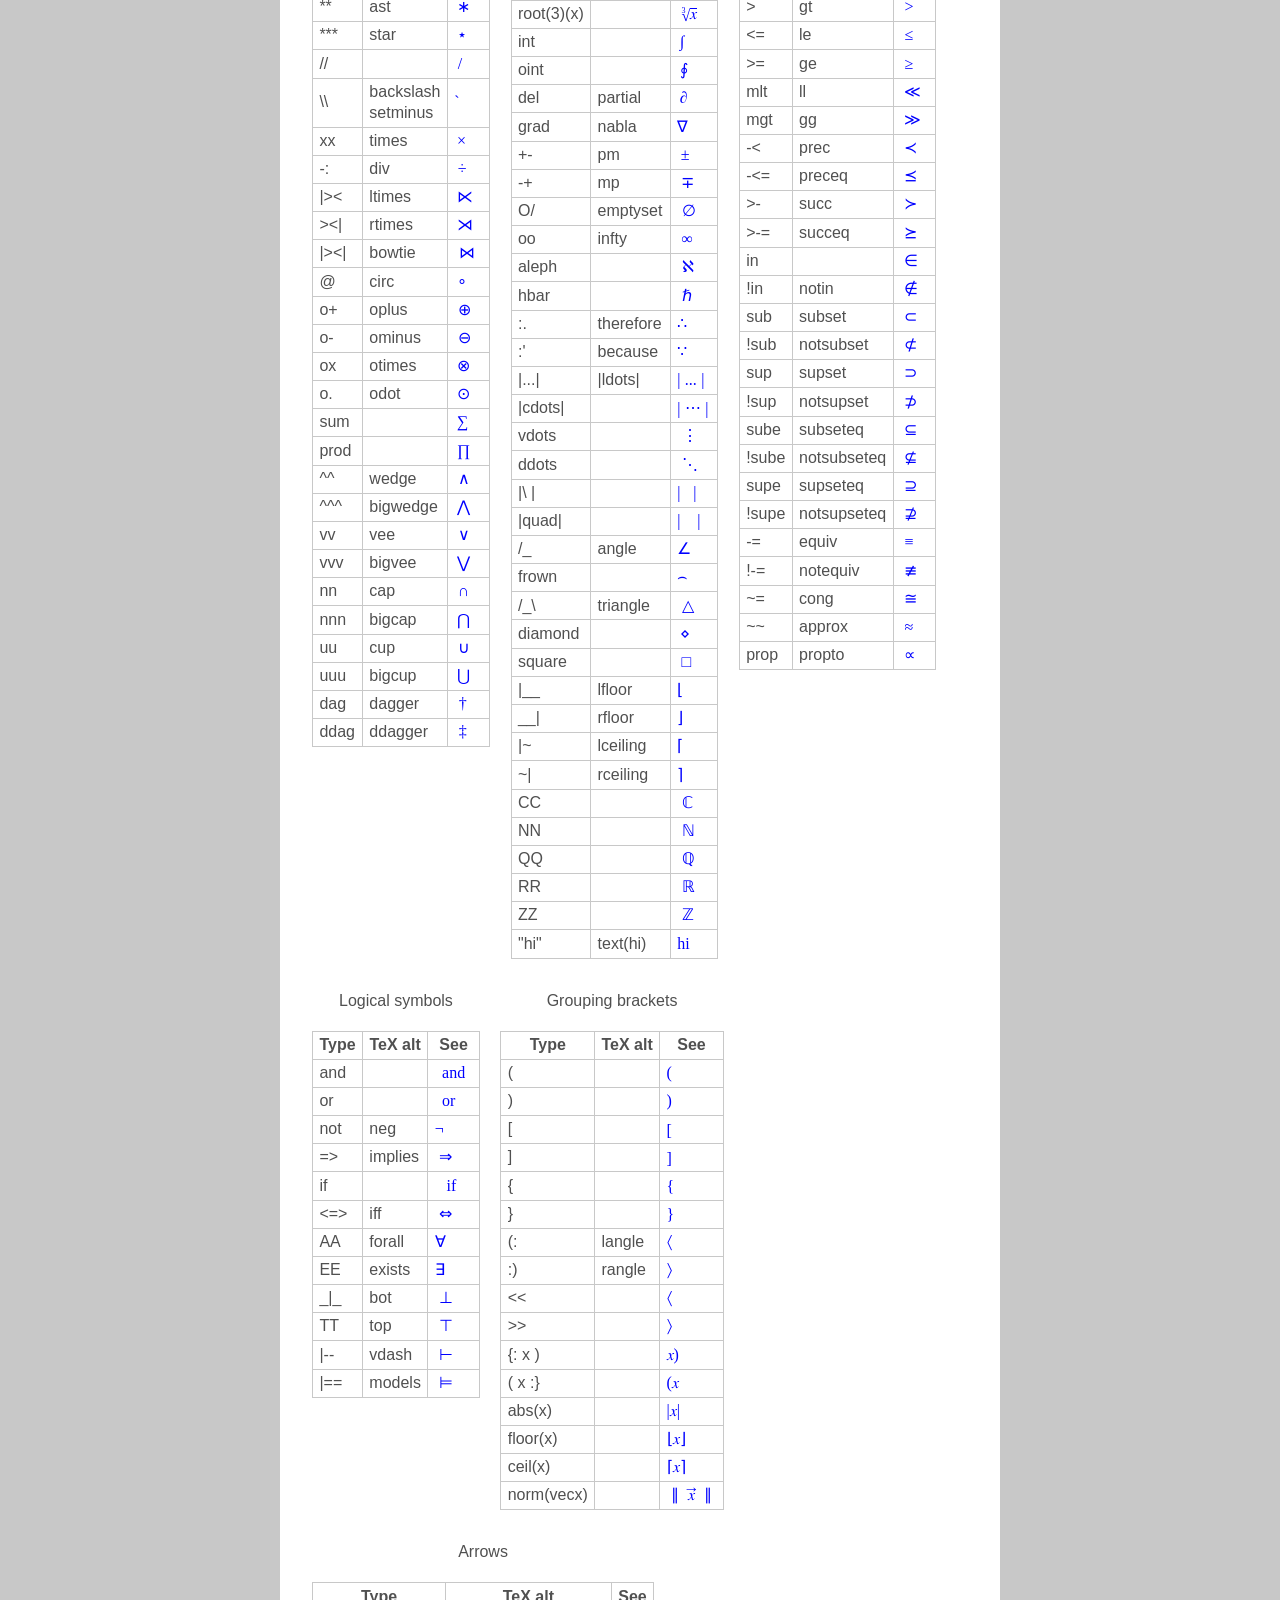
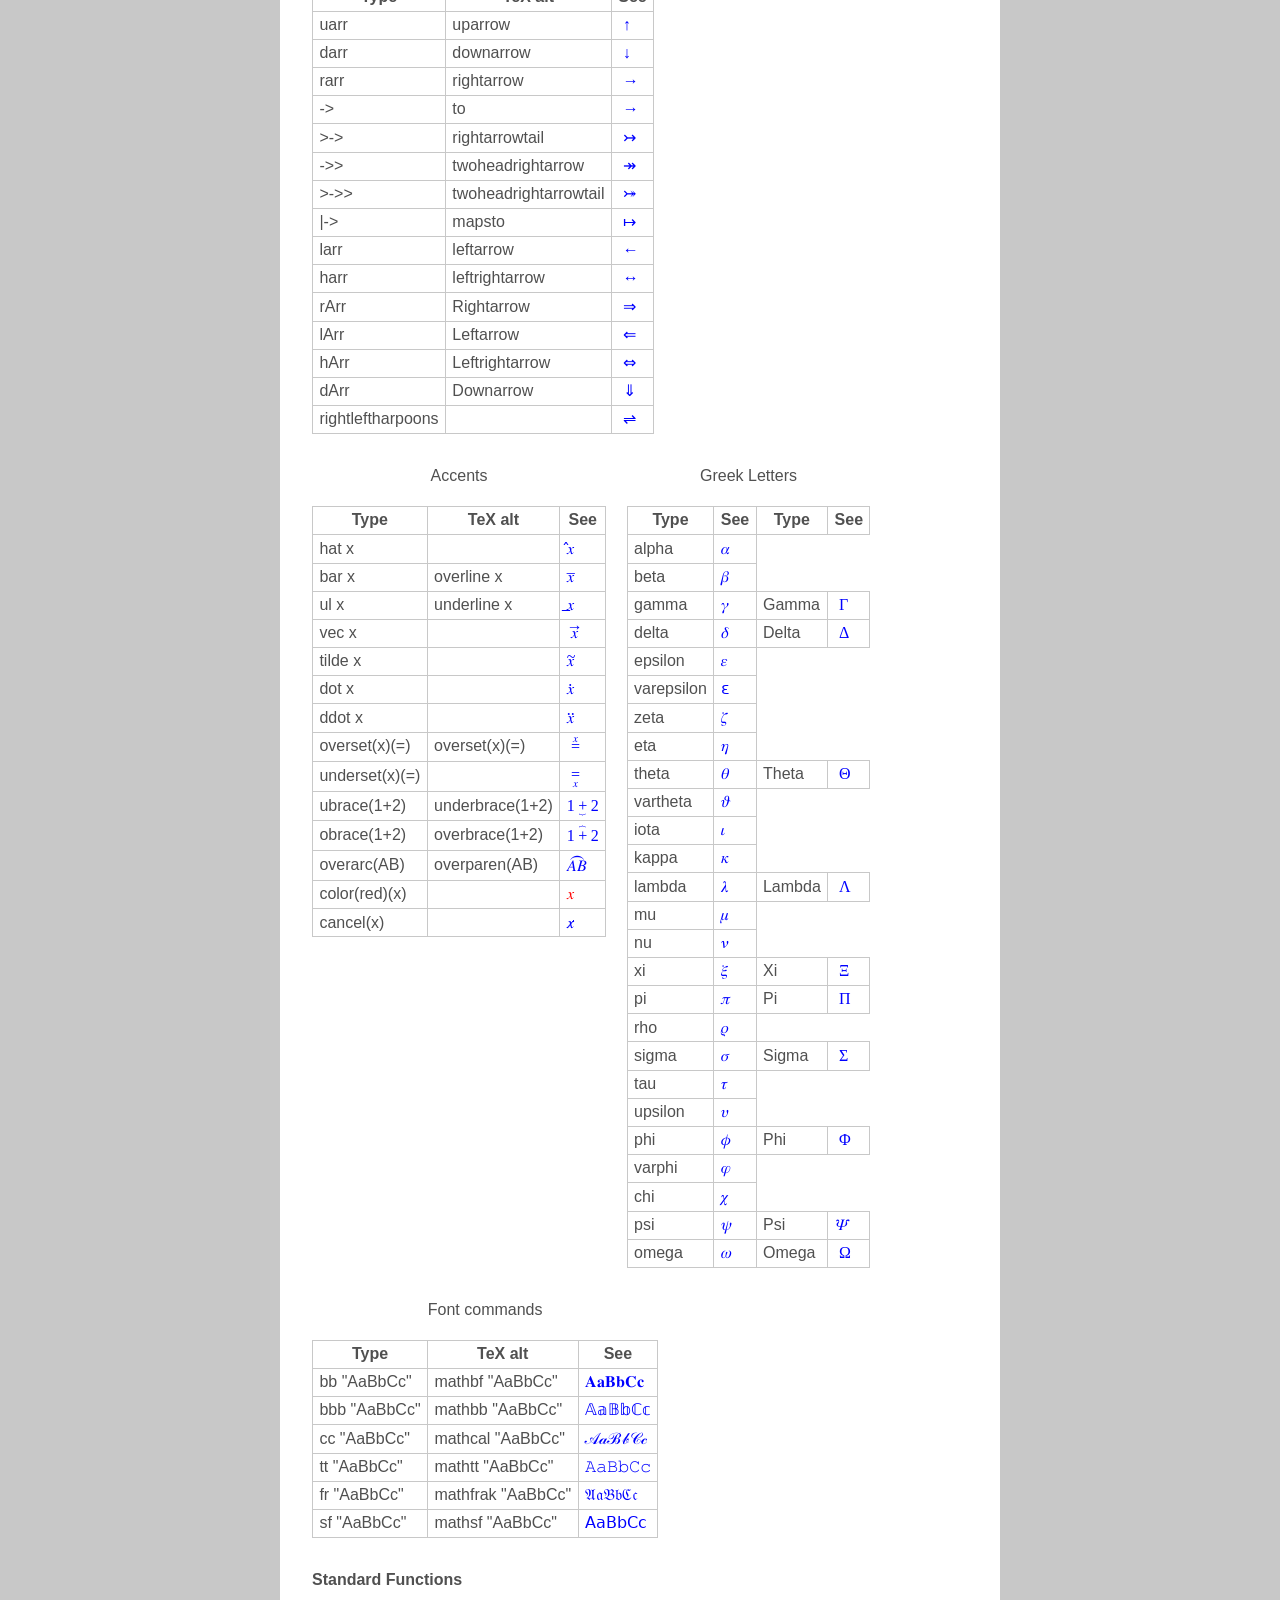
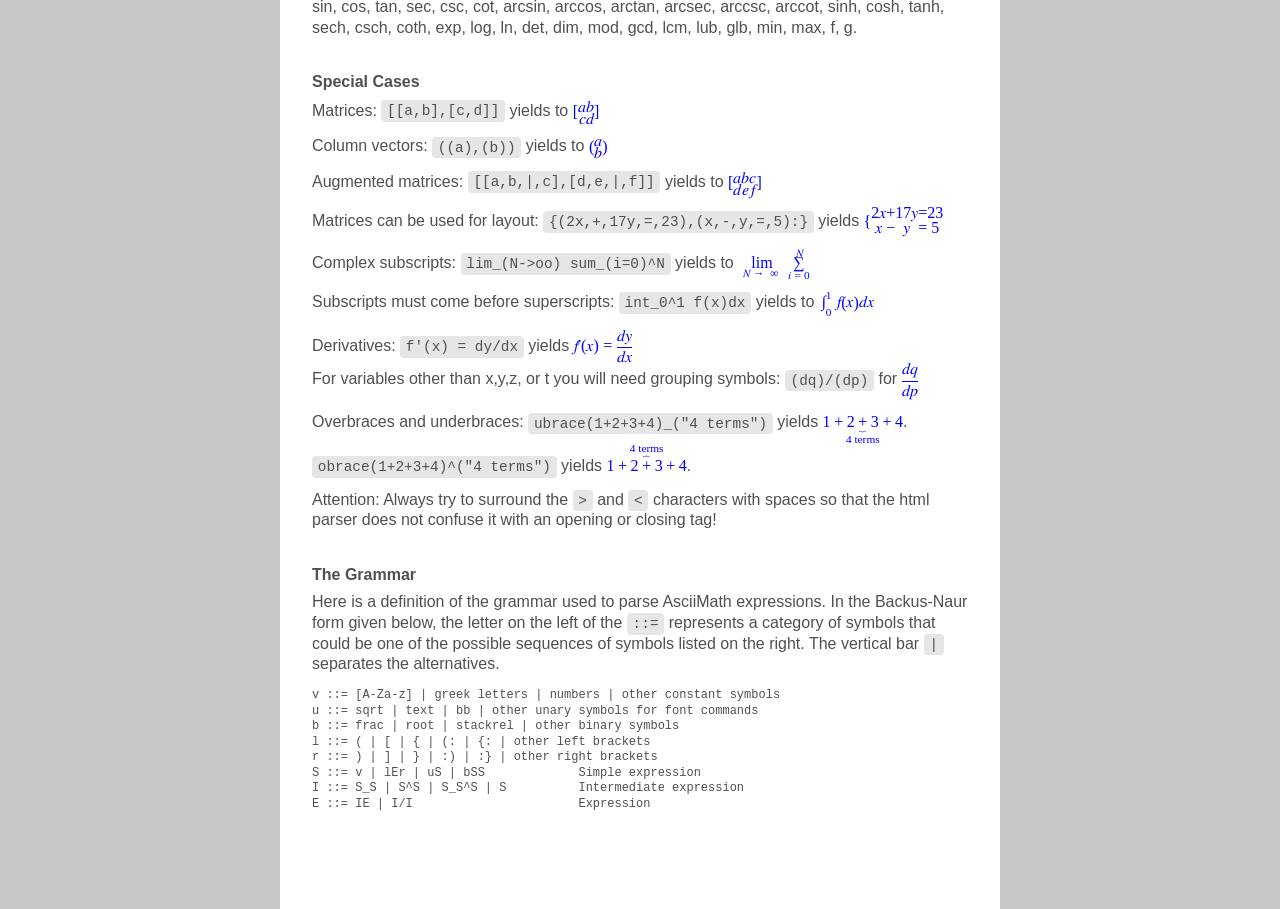
==== commit eb82c58c: "Update to mathjax 4, add new symbols on mathml page" ====
--- a/index-mathml.html
+++ b/index-mathml.html
@@ -29,7 +29,7 @@
 	</head>
 <body>
 
-<a id="forkMe" href="https://github.com/mathjax/asciimathml">
+<a id="forkMe" href="https://github.com/asciimath/asciimathml">
 	Fork me on GitHub
 </a>
 
@@ -70,7 +70,7 @@
 
     <p>This page is being rendered using the AsciiMathML script, 
         generating MathML rendered directly by the browser.
-        <a href="index.html">See it using MathJax 2</a>.
+        <a href="index.html">See it using MathJax 4</a>.
     </p>
 </section>
 
@@ -114,6 +114,8 @@
 				rendered as a math formula. The math delimiters can also be customized.
 				Check out the <a href=https://mathjax.org/>MathJax</a> website for more
 				information!</p>
+
+			<p>Note that some symbols added more recently may not be available in MathJax.</p>
 		</li>
 		<li>
 			<p>Load the AsciiMath javascript file
@@ -229,6 +231,11 @@
 		<td>`o+`</td>
 	</tr>
 	<tr>
+		<td>o-</td>
+		<td>ominus</td>
+		<td>`o-`</td>
+	</tr>
+	<tr>
 		<td>ox</td>
 		<td>otimes</td>
 		<td>`ox`</td>
@@ -288,6 +295,16 @@
 		<td>bigcup</td>
 		<td>`uuu`</td>
 	</tr>
+	<tr>
+		<td>dag</td>
+		<td>dagger</td>
+		<td>`dag`</td>
+	</tr>
+	<tr>
+		<td>ddag</td>
+		<td>ddagger</td>
+		<td>`ddag`</td>
+	</tr>
 	</tbody>
 </table>
 
@@ -349,6 +366,11 @@
 		<td>`+-`</td>
 	</tr>
 	<tr>
+		<td>-+</td>
+		<td>mp</td>
+		<td>`-+`</td>
+	</tr>
+	<tr>
 		<td>O/</td>
 		<td>emptyset</td>
 		<td>`O/`</td>
@@ -363,7 +385,11 @@
 		<td></td>
 		<td>`aleph`</td>
 	</tr>
-	
+	<tr>
+		<td>hbar</td>
+		<td></td>
+		<td>`hbar`</td>
+	</tr>
 	<tr>
 		<td>:.</td>
 		<td>therefore</td>
@@ -568,26 +594,51 @@
 		<td>`sub`</td>
 	</tr>
 	<tr>
+		<td>!sub</td>
+		<td>notsubset</td>
+		<td>`!sub`</td>
+	</tr>
+	<tr>
 		<td>sup</td>
 		<td>supset</td>
 		<td>`sup`</td>
 	</tr>
 	<tr>
+		<td>!sup</td>
+		<td>notsupset</td>
+		<td>`!sup`</td>
+	</tr>
+	<tr>
 		<td>sube</td>
 		<td>subseteq</td>
 		<td>`sube`</td>
 	</tr>
 	<tr>
+		<td>!sube</td>
+		<td>notsubseteq</td>
+		<td>`!sube`</td>
+	</tr>
+	<tr>
 		<td>supe</td>
 		<td>supseteq</td>
 		<td>`supe`</td>
 	</tr>
 	<tr>
+		<td>!supe</td>
+		<td>notsupseteq</td>
+		<td>`!supe`</td>
+	</tr>
+	<tr>
 		<td>-=</td>
 		<td>equiv</td>
 		<td>`-=`</td>
 	</tr>
 	<tr>
+		<td>!-=</td>
+		<td>notequiv</td>
+		<td>`!-=`</td>
+	</tr>
+	<tr>
 		<td>~=</td>
 		<td>cong</td>
 		<td>`~=`</td>
@@ -845,6 +896,16 @@
 		<td>hArr</td>
 		<td>Leftrightarrow</td>
 		<td>`hArr`</td>
+	</tr>
+	<tr>
+		<td>dArr</td>
+		<td>Downarrow</td>
+		<td>`dArr`</td>
+	</tr>
+	<tr>
+		<td>rightleftharpoons</td>
+		<td></td>
+		<td>`rightleftharpoons`</td>
 	</tr>
 	</tbody>
 </table>
@@ -1119,7 +1180,7 @@
 <h3>Standard Functions</h3>
 
 <p>sin, cos, tan, sec, csc, cot, 
-arcsin, arccos, arctan, sinh, cosh, tanh, sech, csch, coth, exp, log, ln,
+arcsin, arccos, arctan, arcsec, arccsc, arccot, sinh, cosh, tanh, sech, csch, coth, exp, log, ln,
 det, dim, mod, gcd, lcm, lub, glb, min, max, f, g.</p>
 
 <br/>
